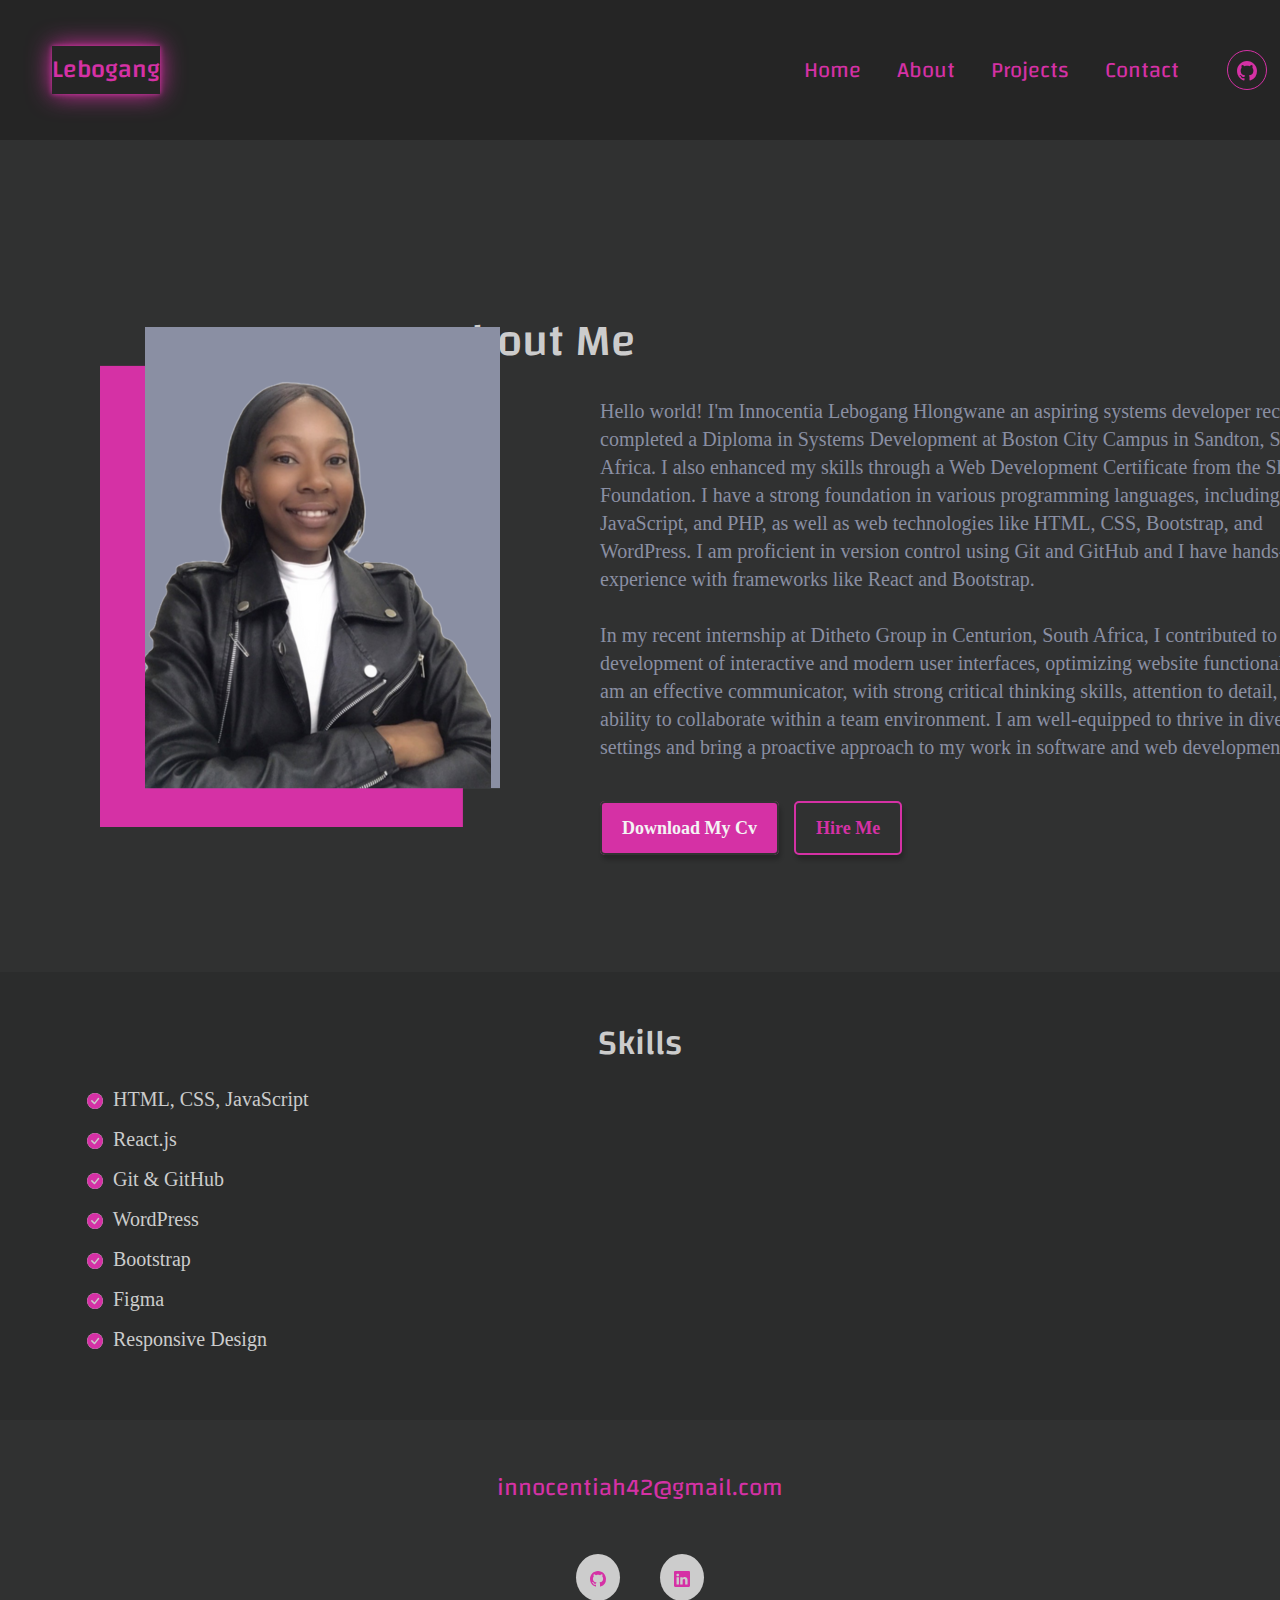
==== about.html @ 3b9405db "first commit" ====
<!DOCTYPE html>
<html lang="en">
<head>
    <meta charset="UTF-8">
    <meta name="viewport" content="width=device-width, initial-scale=1.0">
    <meta http-equiv="X-UA-Compatible" content="ie=edge">
    <link href="https://cdn.jsdelivr.net/npm/bootstrap@5.3.3/dist/css/bootstrap.min.css" rel="stylesheet" integrity="sha384-QWTKZyjpPEjISv5WaRU9OFeRpok6YctnYmDr5pNlyT2bRjXh0JMhjY6hW+ALEwIH" crossorigin="anonymous">
    <script src="https://cdn.jsdelivr.net/npm/bootstrap@5.3.3/dist/js/bootstrap.bundle.min.js" integrity="sha384-YvpcrYf0tY3lHB60NNkmXc5s9fDVZLESaAA55NDzOxhy9GkcIdslK1eN7N6jIeHz" crossorigin="anonymous"></script>
    <link rel="preconnect" href="https://fonts.googleapis.com">
    <link rel="preconnect" href="https://fonts.gstatic.com" crossorigin>
    <link href="https://fonts.googleapis.com/css2?family=Changa:wght@200..800&display=swap" rel="stylesheet">
    <title>About Me | Lebogang Hlongwane</title>
    <link rel="stylesheet" href="css/styles.css">
</head>
<body>
    
   <!--menu-->
  <div id="menu"></div>

    <!--about section-->
    <section id="about" class="about">
        <div class="about-content1">
            <h2>About Me</h2>
            <img src="img/about-me.png" alt="about Lebogang" class="img2">
            <p class="col-sm-7 col-xs-12 about_content1">
                Hello world! I'm Innocentia Lebogang Hlongwane an aspiring systems developer recently completed a Diploma in Systems Development at Boston City Campus in Sandton, South Africa.
                I also enhanced my skills through a Web Development Certificate from the SheCodes Foundation.
                I have a strong foundation in various programming languages, including Java, JavaScript, and PHP,
                as well as web technologies like HTML, CSS, Bootstrap, and WordPress.
                I am proficient in version control using Git and GitHub and I have hands-on experience with frameworks like React and Bootstrap.<br><br>

                In my recent internship at Ditheto Group in Centurion, South Africa,
                I contributed to the development of interactive and modern user interfaces,
                optimizing website functionality.
                I am an effective communicator, with strong critical thinking skills, attention to detail,
                and the ability to collaborate within a team environment.
                I am well-equipped to thrive in diverse settings and bring a proactive approach to my work in software and web development.</p>
                <br><a href="doc/LebooInnoResume.pdf" class="about-btn1"> Download My Cv</a> 
                <a href="contact.html" class="about-btn2">Hire Me</a>
        </div>
    </section>

    <!-- Skills Section -->
    <section id="skills" class="skills">
        <h3>Skills</h3>
        <ul>
            <li>
                <svg xmlns="http://www.w3.org/2000/svg" width="16" height="16" fill="currentColor" class="bi bi-check-circle-fill" viewBox="0 0 16 16">
                <path d="M16 8A8 8 0 1 1 0 8a8 8 0 0 1 16 0m-3.97-3.03a.75.75 0 0 0-1.08.022L7.477 9.417 5.384 7.323a.75.75 0 0 0-1.06 1.06L6.97 11.03a.75.75 0 0 0 1.079-.02l3.992-4.99a.75.75 0 0 0-.01-1.05z"/>
              </svg>
              HTML, CSS, JavaScript</li>
            <li>
                <svg xmlns="http://www.w3.org/2000/svg" width="16" height="16" fill="currentColor" class="bi bi-check-circle-fill" viewBox="0 0 16 16">
                    <path d="M16 8A8 8 0 1 1 0 8a8 8 0 0 1 16 0m-3.97-3.03a.75.75 0 0 0-1.08.022L7.477 9.417 5.384 7.323a.75.75 0 0 0-1.06 1.06L6.97 11.03a.75.75 0 0 0 1.079-.02l3.992-4.99a.75.75 0 0 0-.01-1.05z"/>
                  </svg>
                  React.js</li>
            <li>
                <svg xmlns="http://www.w3.org/2000/svg" width="16" height="16" fill="currentColor" class="bi bi-check-circle-fill" viewBox="0 0 16 16">
                    <path d="M16 8A8 8 0 1 1 0 8a8 8 0 0 1 16 0m-3.97-3.03a.75.75 0 0 0-1.08.022L7.477 9.417 5.384 7.323a.75.75 0 0 0-1.06 1.06L6.97 11.03a.75.75 0 0 0 1.079-.02l3.992-4.99a.75.75 0 0 0-.01-1.05z"/>
                  </svg>
                  Git & GitHub</li>
            <li><svg xmlns="http://www.w3.org/2000/svg" width="16" height="16" fill="currentColor" class="bi bi-check-circle-fill" viewBox="0 0 16 16">
                <path d="M16 8A8 8 0 1 1 0 8a8 8 0 0 1 16 0m-3.97-3.03a.75.75 0 0 0-1.08.022L7.477 9.417 5.384 7.323a.75.75 0 0 0-1.06 1.06L6.97 11.03a.75.75 0 0 0 1.079-.02l3.992-4.99a.75.75 0 0 0-.01-1.05z"/>
              </svg>
              WordPress</li>
            <li>
                <svg xmlns="http://www.w3.org/2000/svg" width="16" height="16" fill="currentColor" class="bi bi-check-circle-fill" viewBox="0 0 16 16">
                    <path d="M16 8A8 8 0 1 1 0 8a8 8 0 0 1 16 0m-3.97-3.03a.75.75 0 0 0-1.08.022L7.477 9.417 5.384 7.323a.75.75 0 0 0-1.06 1.06L6.97 11.03a.75.75 0 0 0 1.079-.02l3.992-4.99a.75.75 0 0 0-.01-1.05z"/>
                  </svg>
                Bootstrap</li>
            <li>
                <svg xmlns="http://www.w3.org/2000/svg" width="16" height="16" fill="currentColor" class="bi bi-check-circle-fill" viewBox="0 0 16 16">
                    <path d="M16 8A8 8 0 1 1 0 8a8 8 0 0 1 16 0m-3.97-3.03a.75.75 0 0 0-1.08.022L7.477 9.417 5.384 7.323a.75.75 0 0 0-1.06 1.06L6.97 11.03a.75.75 0 0 0 1.079-.02l3.992-4.99a.75.75 0 0 0-.01-1.05z"/>
                  </svg>
                  Figma</li>
            <li><svg xmlns="http://www.w3.org/2000/svg" width="16" height="16" fill="currentColor" class="bi bi-check-circle-fill" viewBox="0 0 16 16">
                <path d="M16 8A8 8 0 1 1 0 8a8 8 0 0 1 16 0m-3.97-3.03a.75.75 0 0 0-1.08.022L7.477 9.417 5.384 7.323a.75.75 0 0 0-1.06 1.06L6.97 11.03a.75.75 0 0 0 1.079-.02l3.992-4.99a.75.75 0 0 0-.01-1.05z"/>
              </svg>
              Responsive Design</li>
        </ul>
    </section>

    <div id="footer"></div>

     <!--js include -->
  <script src="js/menu.js"></script>

  <script src="js/footer.js"></script>

  <script src="js/script.js"></script>
</body>
</html>
---- css/styles.css ----
:root {
    --branding-color: #d531a5;
    --secondary-color: #ccc;
    --tertiary-color:#8a8fa3;
    --heading-font-family: "Changa", sans-serif;
    --default-font-family: "Poppins";
    --box-shadow: 2px 5px 4px rgba(0, 0, 0, 0.2);
  }


/* General Styling*/
body {
    background-color: #2B2C2C;
    color: var(--tertiary-color);
}

a {
    text-decoration: none;
    color: inherit;
}

ul {
    list-style: none;
}


/*menu*/
.navbar {
    padding: 40px;
    background-color: #252525;
}

.navbar-brand {
    color: var(--branding-color);
    font-family: var(--heading-font-family);
    font-size: 25px;
    font-weight: 500;
    box-shadow: 0 0 5px var(--branding-color), 0 0 25px var(--branding-color);
}

.navbar-brand:hover {
    color: var(--tertiary-color);
    font-family: var(--heading-font-family);
    font-size: 25px;
    font-weight: 500;
    box-shadow: 0 0 5px var(--tertiary-color), 0 0 25px var(--tertiary-color);
}

.nav-link{
    color:var(--branding-color);
    font-family: var(--heading-font-family);
    font-optical-sizing: auto;
    font-weight: weight;
    font-style: normal;
    font-size: 22px;
    position: relative;
    margin-left: 20px;
}

.nav-link:hover{
    color: #f4f4f4;
}

.navbar-nav .nav-link.active, .navbar-nav .nav-link.show {
    color: var(--branding-color);
    
}

.navbar-toggler-icon{
    color:#ddd;
}

.navbar-nav{
    margin-left: 600px;
}

.navbar-toggler {
    color:#d6c8a0;
}

.social-links2 a {
    position: relative;
    margin: 10px ;
    width: 40px;
    height: 40px;
    left: 30px;
    color: var(--branding-color);
    font-size: 14px;
    line-height: 38px;
    text-align: center;
    display: inline-block;
    border-radius: 50px;
    border-width: 1px;
    border-style: solid;
    border-color: var(--branding-color);
    border-image: initial;
    transition: 0.3s;
  }
  
.social-links2 a:hover {
    color: var(--tertiary-color);
    border-color: var(--tertiary-color);
  }


/* Home Section */
.home {
    background: #2B2C2C;
    color: #f4f4f4;
    padding: 250px 100px;
    text-align: start;
}

.home img{
    position: relative;
    right: -480px;
    margin-top: -375px;
    margin-bottom: -250px;
}

.home h1 {
    font-size: 3rem;
    font-family: var(--heading-font-family);
}

.home p {
    font-size: 25px;
    margin: 20px 0;
    color: var(--secondary-color);
    font-family: var(--default-font-family);
}

.home-btn {
    background-color: var(--branding-color);
    padding: 15px 20px;
    color: #f4f4f4;
    font-size: 18px;
    font-family: var(--default-font-family);
    font-weight: bold;
    border-radius: 5px;
    border: 2px solid #333;
    box-shadow: var(--box-shadow);
    font-weight: bold;
    border-radius: 5px;
}

.home-btn:hover {
    cursor: pointer;
    background: #303131;
    border: 2px solid var(--branding-color);
    box-shadow: var(--box-shadow);
    color: var(--branding-color);
}


/*about*/
.about {
    background: #303131;
    color: #cccccc;
    padding: 120px 0 130px;
    text-align: start;
}

.about-content{
    right: 100px;
    position: relative;
    margin-top: 150px;
}

.about-content1{
    right: 100px;
    position: relative;
}

.about p{
        font-size: 20px;
        font-family: var(--default-font-family);
        font-weight: 400;
        line-height: 28px;
        color: #8a8fa3;
        margin-bottom: 30px;
        transition: all 0.3s;
        margin-left: 700px;
        margin-top: -425px;
}

.about h2{
    font-family: var(--heading-font-family);
    text-align: center;
    font-size: 45px;
    top: 55px;
    position: relative;
}

.img1 {
    background-position: center center;
    background-size: auto auto;
    background-repeat: no-repeat;
    left: 130px;
    top: -180px;
    position: relative;
}

.img2 {
    background-position: center center;
    background-size: auto auto;
    background-repeat: no-repeat;
    left: 200px;
    position: relative;
    top: 5px;
}

.about-btn1 {
    background-color: var(--branding-color);
    padding: 15px 20px;
    color: #f4f4f4;
    font-size: 18px;
    font-family: var(--default-font-family);
    font-weight: bold;
    border-radius: 5px;
    border-radius: 5px;
    border: 2px solid #333;
    box-shadow: var(--box-shadow);
    position: relative;
    left: 700px;
}

.about-btn1:hover {
    cursor: pointer;
    background: #303131;
    border: 2px solid var(--branding-color);
    box-shadow: var(--box-shadow);
    color: var(--branding-color);
}

.about-btn2 {
    background-color: #303131;
    padding: 15px 20px;
    color: var(--branding-color);
    font-size: 18px;
    font-family: var(--default-font-family);
    font-weight: bold;
    border-radius: 5px;
    border: 2px solid var(--branding-color);
    box-shadow: var(--box-shadow);
    position: relative;
    left: 710px;
}

.about-btn2:hover {
    cursor: pointer;
    background: var(--branding-color);
    border: 2px solid #303131;
    box-shadow: var(--box-shadow);
    color: #f4f4f4;
}

/* Skills Section*/
.skills {
    padding: 50px;
    text-align: center;
}

.skills h3{
    font-family: var(--heading-font-family);
    font-size: 35px;
    color:var(--secondary-color);
}

.skills ul {
    text-align: left;
    margin-top: 20px;
    font-size: 20px;
    font-family: var(--default-font-family);
    color: var(--secondary-color);
}

.skills li {
    margin: 10px 0;
}

.skills svg {
    color: var(--branding-color);
    background: var(--secondary-color);
    border-radius: 50%;
    margin: 0 5px;
}

/* Projects Section */
.projects {
    text-align: center;
    background: #303130;
    color: #f4f4f4;
    padding: 120px 0 130px;
}

.projects h2{
    font-size: 3rem;
    font-family: var(--heading-font-family);
    color: var(--secondary-color);
    text-align: center;
}

.projects p{
    font-family: var(--default-font-family);
    color: var(--secondary-color);
    font-size: 19px;
}

.project-container {
    display: flex;
    justify-content: center;
    flex-wrap: wrap;
}

.project-card {
    background: #2B2C2C;
    padding: 25px;
    margin: 15px;
    width: 500px;
    border-radius: 5px;
    box-shadow: var(--box-shadow);
    transition: transform 0.3s, box-shadow 0.3s;
}

.project-card:hover {
    transform: translateY(-5px);
    box-shadow: 0 4px 15px rgba(0, 0, 0, 0.2);
}

.project-card img {
    width: 100%;
    height: 200px;
    object-fit: cover;
}

.project-card h3 {
    margin: 15px 0;
    color: var(--tertiary-color);
    font-family: var(--heading-font-family);
}

.project-card p {
    text-align: start;
    font-size: 19px;
    font-family: var(--default-font-family);
}

.project-btn {
    background-color: var(--branding-color);
    padding: 15px 20px;
    color: #f4f4f4;
    font-size: 18px;
    font-family: var(--default-font-family);
    font-weight: bold;
    border-radius: 5px;
    border: 2px solid #333;
    box-shadow: 2px 5px 4px rgba(0, 0, 0, 0.2);
    font-weight: bold;
    border-radius: 5px;
}

.project-btn:hover {
    cursor: pointer;
    background: #303131;
    border: 2px solid var(--branding-color);
    box-shadow: var(--box-shadow);
    color: var(--branding-color);
}

.cta-btn {
    background-color: var(--branding-color);
    padding: 15px 20px;
    color: #f4f4f4;
    font-size: 18px;
    font-family: var(--default-font-family);
    font-weight: bold;
    border-radius: 5px;
    border: 2px solid #333;
    box-shadow: 2px 5px 4px rgba(0, 0, 0, 0.2);
    font-weight: bold;
    border-radius: 5px;
}

.cta-btn:hover {
    cursor: pointer;
    background: #303131;
    border: 2px solid var(--branding-color);
    box-shadow: var(--box-shadow);
    color: var(--branding-color);
}


/*work experience*/
.experience {
     background: #2B2C2C;
     color: #f4f4f4;
     padding: 120px 0 130px;
 }
 
 .experience h2{
     font-size: 3em;
     font-family: var(--heading-font-family);
     color: var(--secondary-color);
     text-align: center;
 }
 
 .experience p{
    font-family: var(--default-font-family);
     color: var(--secondary-color);
     font-size: 19px;
     text-align: center;
 }
 
 .experience-container p{
    font-family: var(--default-font-family);
    font-size: 20px;
    text-align: start;
    top: 10px;
    position: relative;
 }

 .experience-container {
     display: flex;
     justify-content: center;
     flex-wrap: wrap;
 }
 
 .experience-card1 {
     background: var(--branding-color);
     padding: 25px;
     margin: 15px;
     width: 500px;
     border-radius: 5px;
     box-shadow: var(--box-shadow);
     transition: transform 0.3s, box-shadow 0.3s;
 }
 
 .experience-card1:hover {
     transform: translateY(-5px);
     box-shadow: 0 4px 15px rgba(0, 0, 0, 0.2);
 }
 
 .experience-card1 h3 {
    font-family: var(--default-font-family);
     font-size: 19px;
     color: var(--secondary-color);
 }

 .experience-card1 h4 {
    font-family: var(--default-font-family);
     font-size: 25px;
     color: #f4f4f4;
 }

 .experience-card2 {
    background: var(--tertiary-color) ;
    padding: 25px;
    margin: 15px;
    width: 500px;
    border-radius: 5px;
    box-shadow: var(--box-shadow);
    transition: transform 0.3s, box-shadow 0.3s;
}

.experience-card2:hover {
    transform: translateY(-5px);
    box-shadow: 0 4px 15px rgba(0, 0, 0, 0.2);
}

.experience-card2 h3 {
    font-family: var(--default-font-family);
    font-size: 19px;
    color: var(--secondary-color);
}

.experience-card2 h4 {
    font-family: var(--default-font-family);
     font-size: 25px;
     color: #f4f4f4;
 }


/*contact*/
 .contact {
        background: #303131;
        color: var(--secondary-color);
        padding: 120px 0 50px;
        text-align: start;
 }

 .contact h4{
        font-size: 3rem;
        font-family: var(--heading-font-family);
        color: var(--secondary-color);
        text-align: center;
    }

 .contact p{
    font-family: var(--default-font-family);
        text-align: center;
        font-size: 19px;
    } 

 .contact h5{
        text-align: center;
        font-size: 25px;
        font-family: var(--heading-font-family); 
    }

 .contact a{
       color: var(--branding-color);
       text-decoration: underline;
    }

    
 .contact a:hover{
        color: var(--tertiary-color);
        text-decoration: underline;
     }
 
 .social-links1 a {
        text-align: center;
        margin: 0 20px;
        color: var(--secondary-color);
        background: var(--branding-color);
        padding: 10px 14px;
        border-radius: 50%;
        font-size: 18px;
        transition: all 100ms ease-in-out;
      }
      
 .social-links1 a:hover {
        color: var(--branding-color);
        background: var(--secondary-color);
      }

      
/*footer*/
.footer {
    background: #303131;
    padding: 50px 0 50px;
    text-align: center;
  }
  
  .email-link {
    text-decoration: none;
    font-family: var(--heading-font-family);
    color: var(--branding-color);
    font-size: 24px;
  }
  
  .email-link:hover {
    color: var(--secondary-color);
  }
  
  .social-links a {
    margin: 0 20px;
    color: var(--branding-color);
    background: var(--secondary-color);
    padding: 10px 14px;
    border-radius: 50%;
    font-size: 18px;
    transition: all 100ms ease-in-out;
  }
  
  .social-links a:hover {
    color: var(--secondary-color);
    background: var(--branding-color);
  }


/* Responsive Layout */
@media screen and (max-width: 768px) {
   body{
    width: 100%;
   }
    p{
        font-size: 1rem;
    }

    .img {
       height: auto;
       max-width: 100%;
    }

    .navbar ul {
        flex-direction: column;
    }

    .home h1 {
        font-size: 2.5rem;
    }

    .home p {
        font-size: 1rem;
    }

    .about h1 {
        font-size: 2.5rem;
    }

    .about p {
        font-size: 1rem;
        text-align: center;
        height: auto;
    }

    .about{
        align-content: center;
        flex-direction: column;
    }
}


/* Media Queries */
@media (max-width: 768px) {
    .project-container {
        flex-direction: column;
        align-items: center;
    }
}
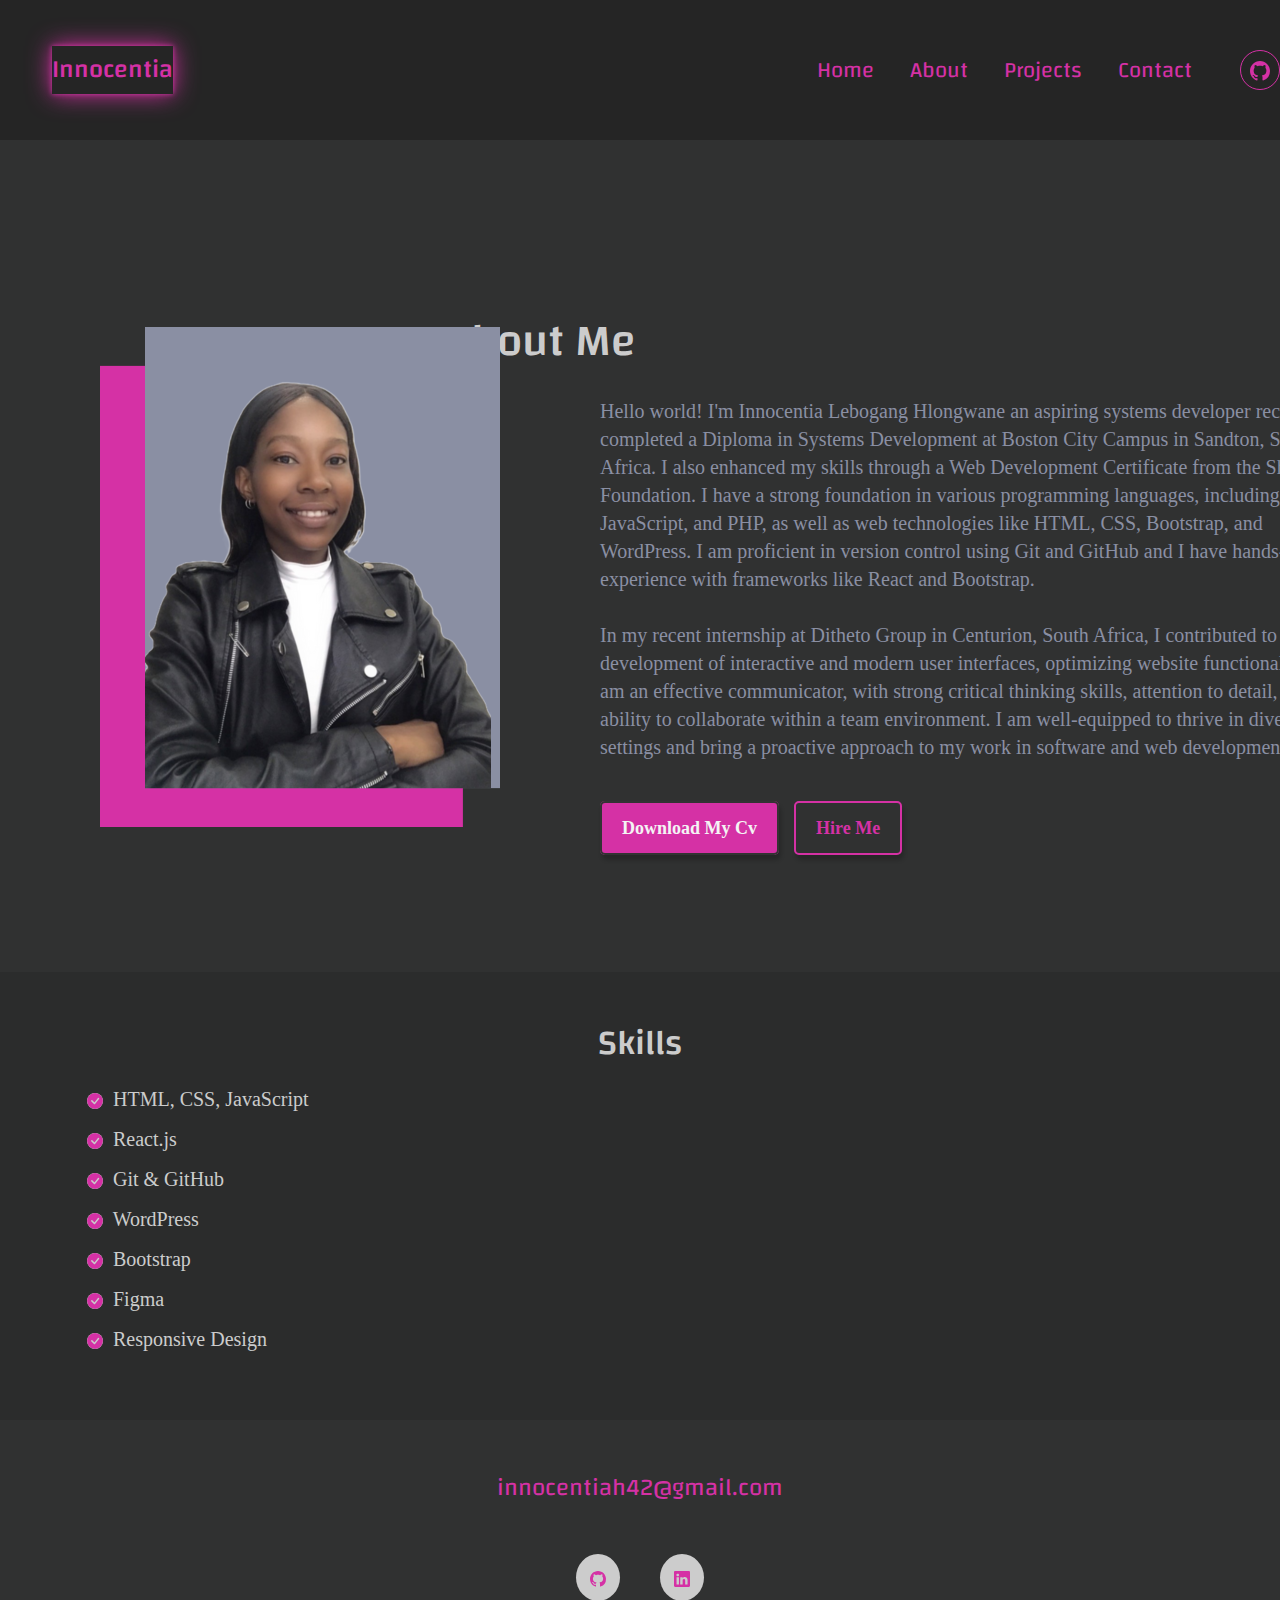
==== commit c799f797: "experience-update" ====
--- a/about.html
+++ b/about.html
@@ -9,7 +9,7 @@
     <link rel="preconnect" href="https://fonts.googleapis.com">
     <link rel="preconnect" href="https://fonts.gstatic.com" crossorigin>
     <link href="https://fonts.googleapis.com/css2?family=Changa:wght@200..800&display=swap" rel="stylesheet">
-    <title>About Me | Lebogang Hlongwane</title>
+    <title>About Me | Innocentia Hlongwane</title>
     <link rel="stylesheet" href="css/styles.css">
 </head>
 <body>
